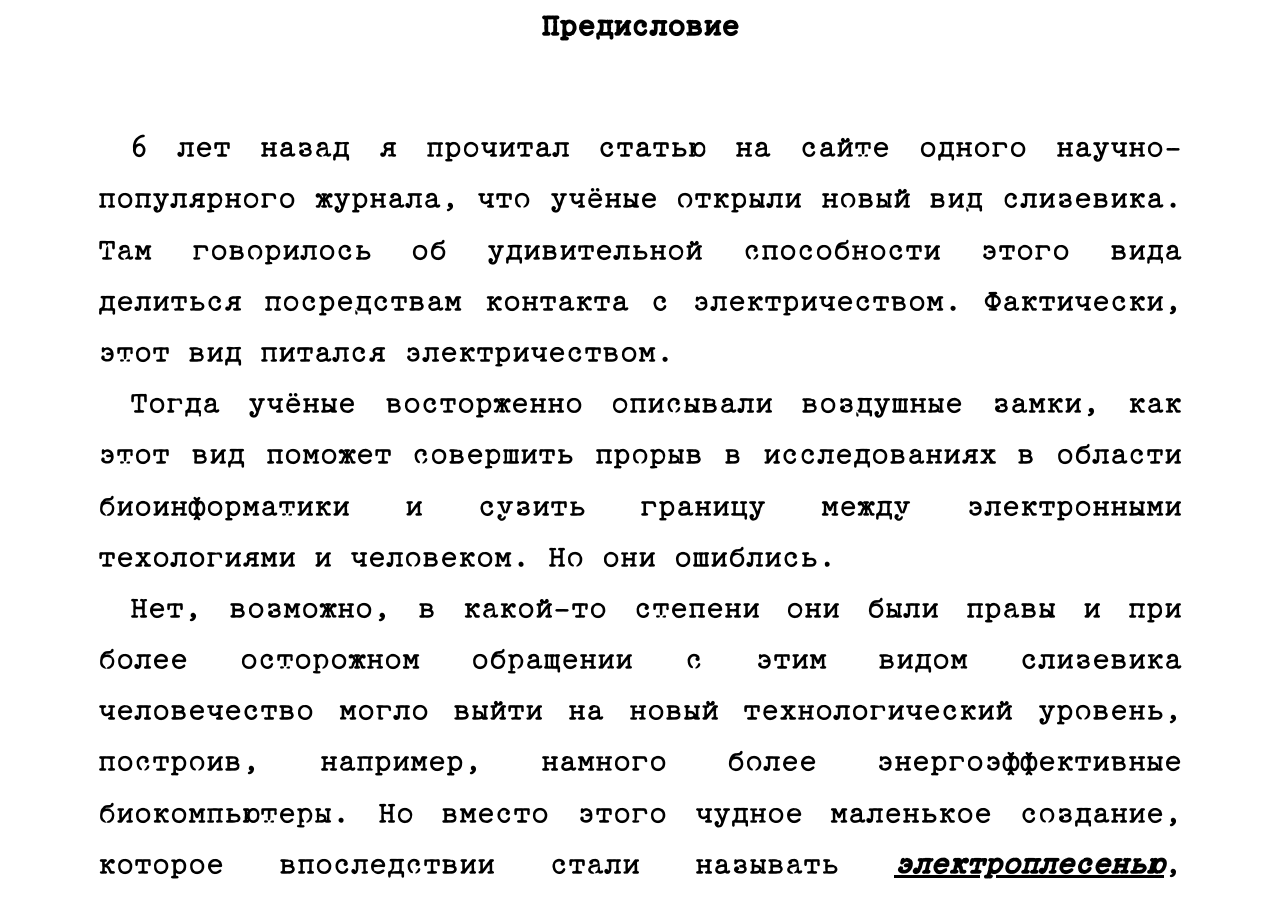
==== index.html @ 7420e1eb "add base web page && add foreword" ====
<head>
  <link rel="stylesheet" href="styles.css">
</head>
<body>
  <header>
  </header> 

  <div align="center">
    <iframe src="./chapters/0_foreword.html" ></iframe>
  </div>

  <footer></footer>
</body>
---- styles.css ----
@font-face {
  font-family: 'TT2020';
  src: url('./fonts/TT2020Font/TT2020StyleE-Regular.ttf') format('truetype');
  font-weight: normal;
  font-style: normal;
  font-display: swap;
}

iframe {
  border: none;
  width: 100%;
  max-width: 1100px;
  height: 100%;
  margin: 0 auto;   
  
}

#content {
  font-family: 'TT2020', sans-serif;
}

h1, h2, h3 {
  text-align: center;
}

p {
  font-size: clamp(1rem, 2.5vw + 0.5rem, 2rem);
  text-align: justify;
  hyphens: auto;
  white-space: pre-line;
  line-height: 1.6;
}

a {
  color: black;
  font-weight: bolder; 
  font-style: italic;
  
}
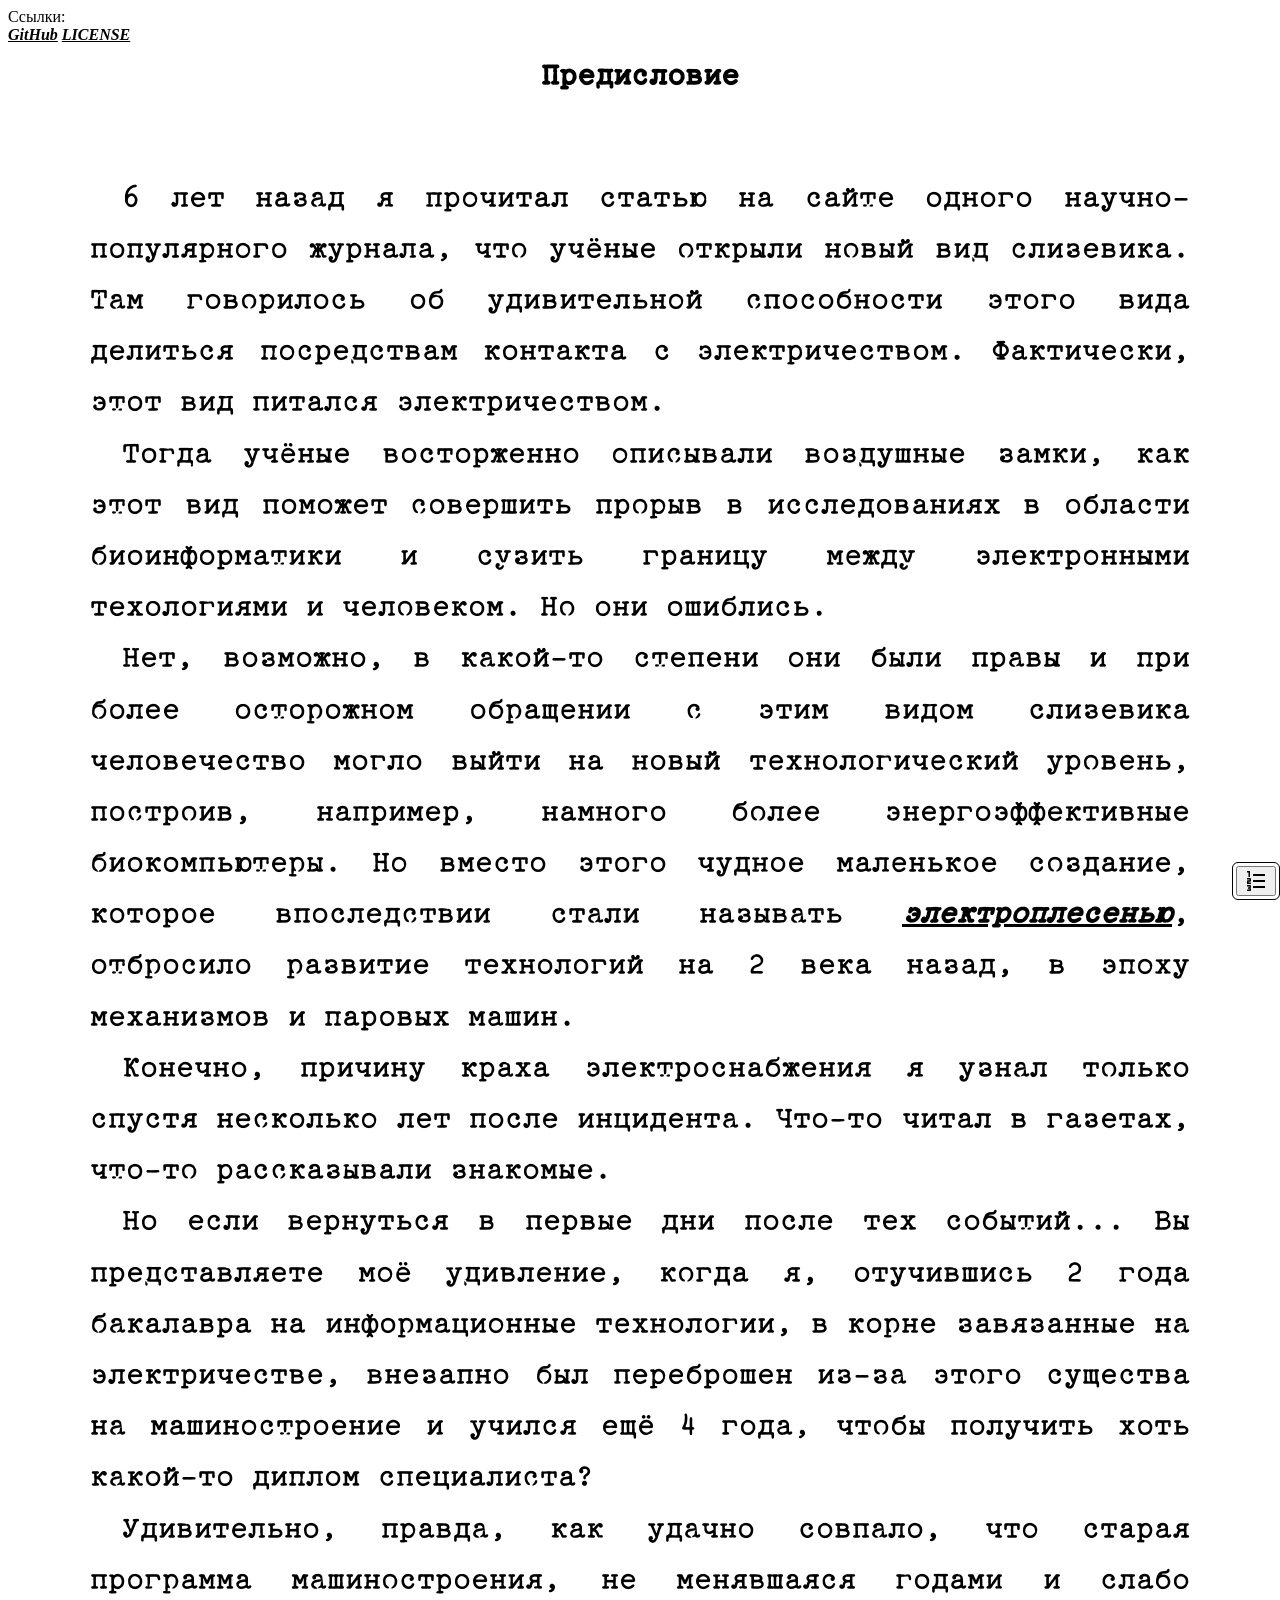
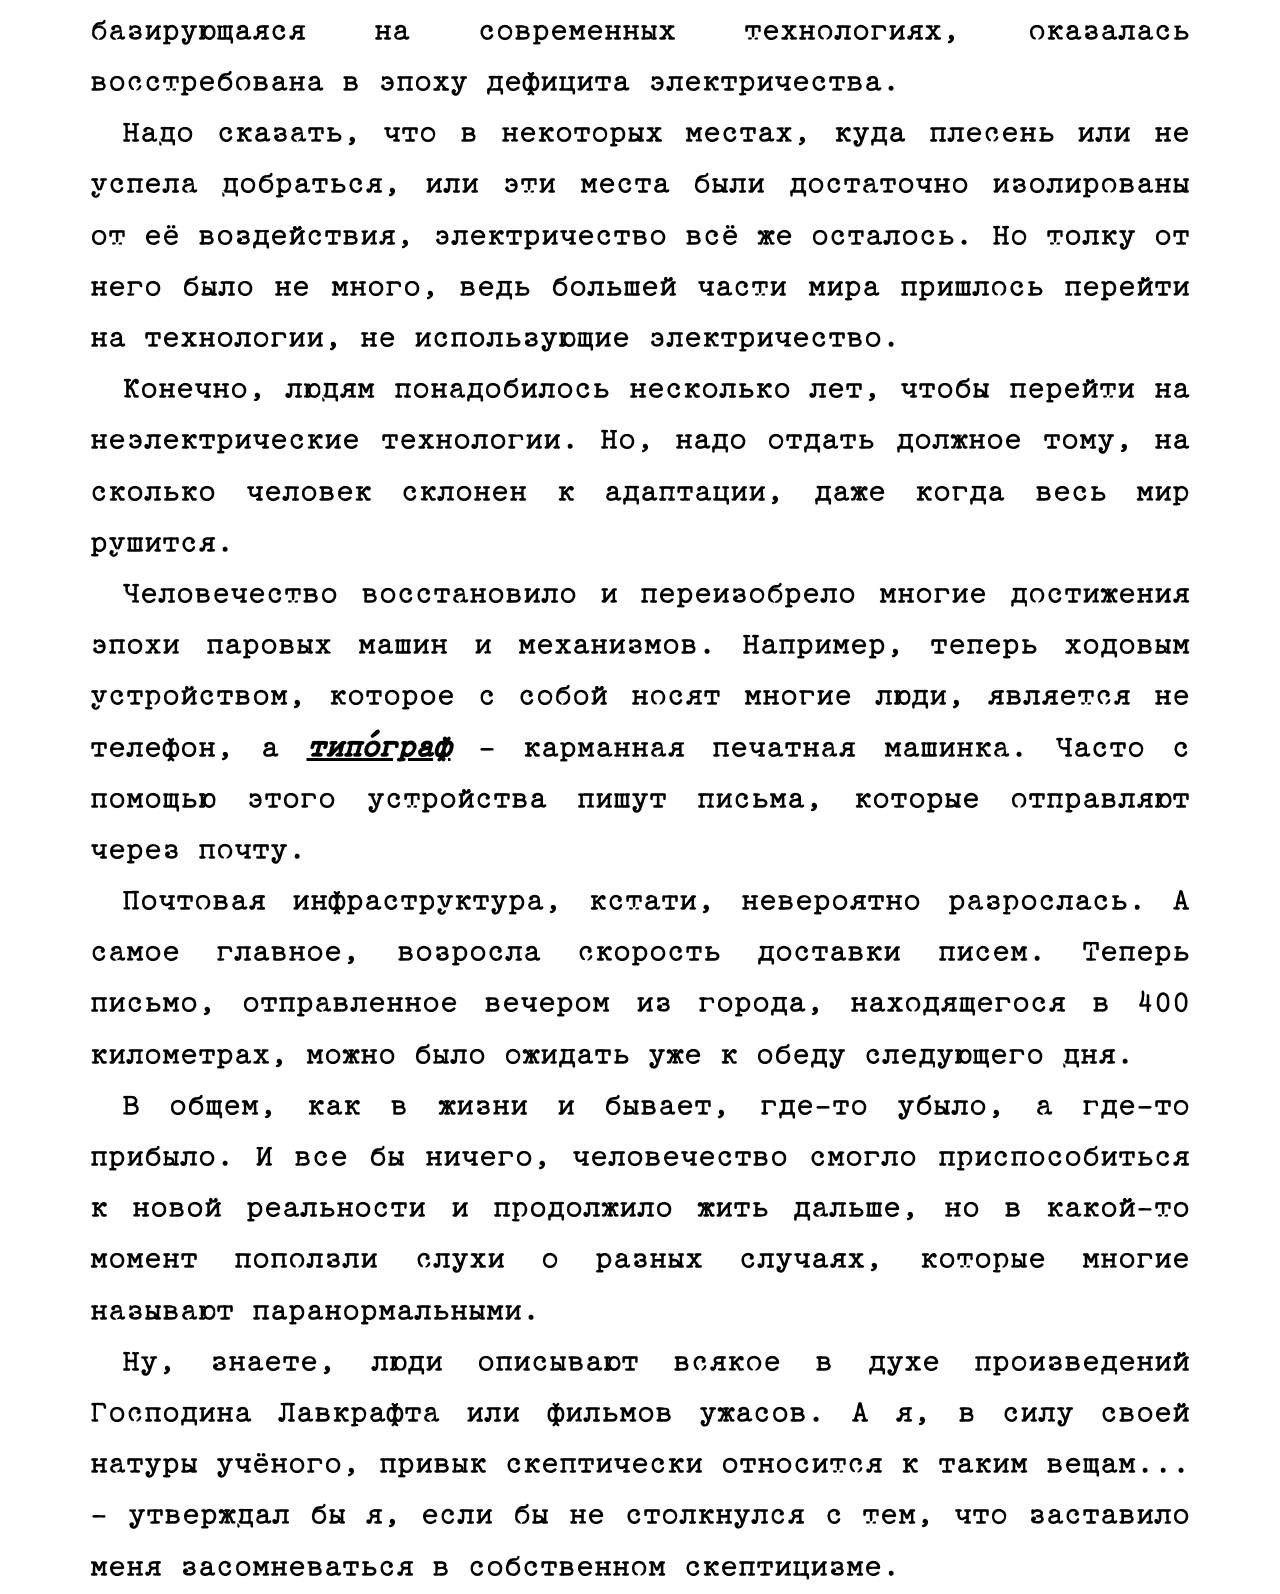
==== commit 47bb1ad6: "add chapters selector && refactor chapters rendering" ====
--- a/index.html
+++ b/index.html
@@ -2,12 +2,68 @@
   <link rel="stylesheet" href="styles.css">
 </head>
 <body>
-  <header>
-  </header> 
 
-  <div align="center">
-    <iframe src="./chapters/0_foreword.html" ></iframe>
+
+  <div id="footer">
+    <div>Ссылки:</div>
+    <a href="https://github.com/gl4ssh0use/FOXWORLD">GitHub</a>
+    <a href="https://raw.githubusercontent.com/gl4ssh0use/FOXWORLD/7420e1eb919ae281d5db7da30fc02fc0d4f9ce8f/LICENSE">LICENSE</a>
   </div>
 
-  <footer></footer>
+  <div id = "chapters_block">
+    <div id = "chapters_picker">
+      <h2>Главы:</h2>
+    </div>
+    <button id = "chapters_picker_activator" onClick="useChaptersPicker()">
+      <svg xmlns="http://www.w3.org/2000/svg" viewBox="0 0 24 24" height="24px" width="24px" fill="#000000"><path d="M3,22V20.5H5.5V19.75H4v-1.5H5.5V17.5H3V16H6q0.43,0 0.71,0.29T7,17v1q0,0.43-0.29,0.71T6,19q0.43,0 0.71,0.29T7,20v1q0,0.43-0.29,0.71T6,22H3Zm0-7V12.25q0-0.43 0.29-0.71T4,11.25H5.5V10.5H3V9H6Q6.43,9 6.71,9.29T7,10v1.75q0,0.42-0.29,0.71T6,12.75H4.5V13.5H7V15H3ZM4.5,8V3.5H3V2H6V8H4.5ZM9,19V17H21v2H9Zm0-6V11H21v2H9ZM9,7V5H21V7H9Z"/></svg>
+    </button>
+  </div>
+
+  <div align="center" id = "content">
+  </div>
+
+
+  <script>
+    const chapters_picker = document.getElementById("chapters_picker")
+
+    const CHAPTERS_STORE = "./stores/chapters.txt";
+    const CHAPTERS_FOLDER = "./chapters/";
+
+    loadChapter("0_foreword.html");
+
+    fetch(CHAPTERS_STORE)
+      .then(res => res.text())
+      .then(text => {
+        const chapters = text.split("\n");
+        for (const chapter of chapters) {
+          if (chapter) {
+            chapter_element = document.createElement("button");
+            chapter_element.textContent = chapter.replace(".html", "");
+            chapter_element.addEventListener("click", () => loadChapter(chapter));
+            chapter_element.className = "chapter_element";
+            chapters_picker.appendChild(chapter_element);
+          }
+        }
+      })
+
+    function useChaptersPicker() {
+      const chapters_picker = document.getElementById("chapters_picker");
+      const is_hidden = window.getComputedStyle(chapters_picker).display;
+
+      chapters_picker.style.display = is_hidden === "none" ? "flex" : "none";
+    }
+
+    function loadChapter(page) {
+      fetch(CHAPTERS_FOLDER + page)
+        .then(response => response.text())
+        .then(html => {
+          const parser = new DOMParser();
+          const doc = parser.parseFromString(html, 'text/html');
+          document.getElementById("content").innerHTML = doc.getElementById("content").innerHTML;
+          document.getElementById("footer").style.display = "block";
+        });
+    }
+
+  </script>
+
 </body>
--- a/styles.css
+++ b/styles.css
@@ -6,17 +6,44 @@
   font-display: swap;
 }
 
-iframe {
+#chapters_block {
+  position: fixed;
+  right: 0;
+  bottom: 0;
+  display: flex;
+  flex-direction: column;
+  justify-content: center;
+  border: 1px solid black;
+  border-radius: 6px;
+  padding: 3px;
+  background-color: white;
+}
+
+#chapters_picker {
+  display: none;
+  flex-direction: column;
+  text-align: center;
+
+}
+
+.chapter_element {
+  border-top: 1px solid black;
+  border-bottom: 1px solid black;
+  border-left: none;
+  border-right: none;
+  background-color: white;
+  margin: 2px;
+}
+
+
+#content {
+  font-family: 'TT2020', sans-serif;
   border: none;
   width: 100%;
   max-width: 1100px;
   height: 100%;
   margin: 0 auto;   
-  
-}
-
-#content {
-  font-family: 'TT2020', sans-serif;
+  flex: 1;
 }
 
 h1, h2, h3 {
@@ -35,5 +62,4 @@
   color: black;
   font-weight: bolder; 
   font-style: italic;
-  
 }
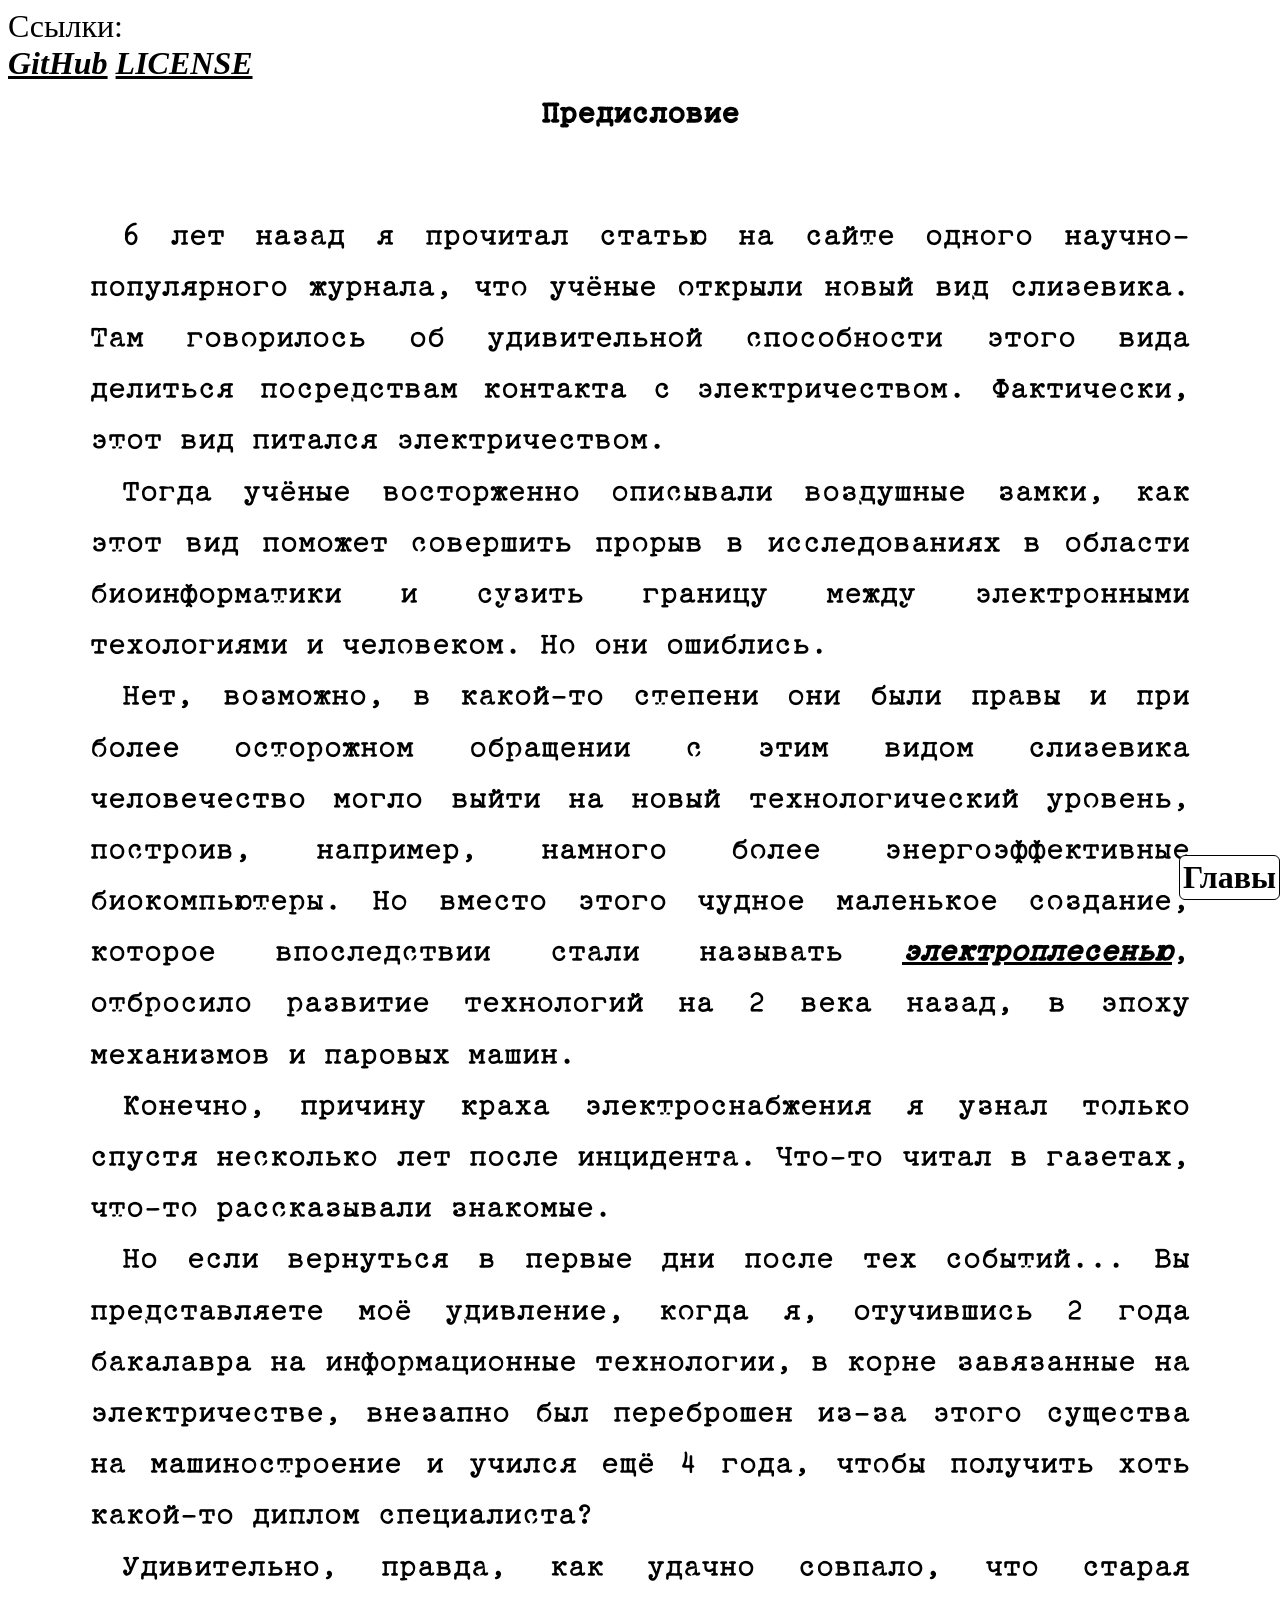
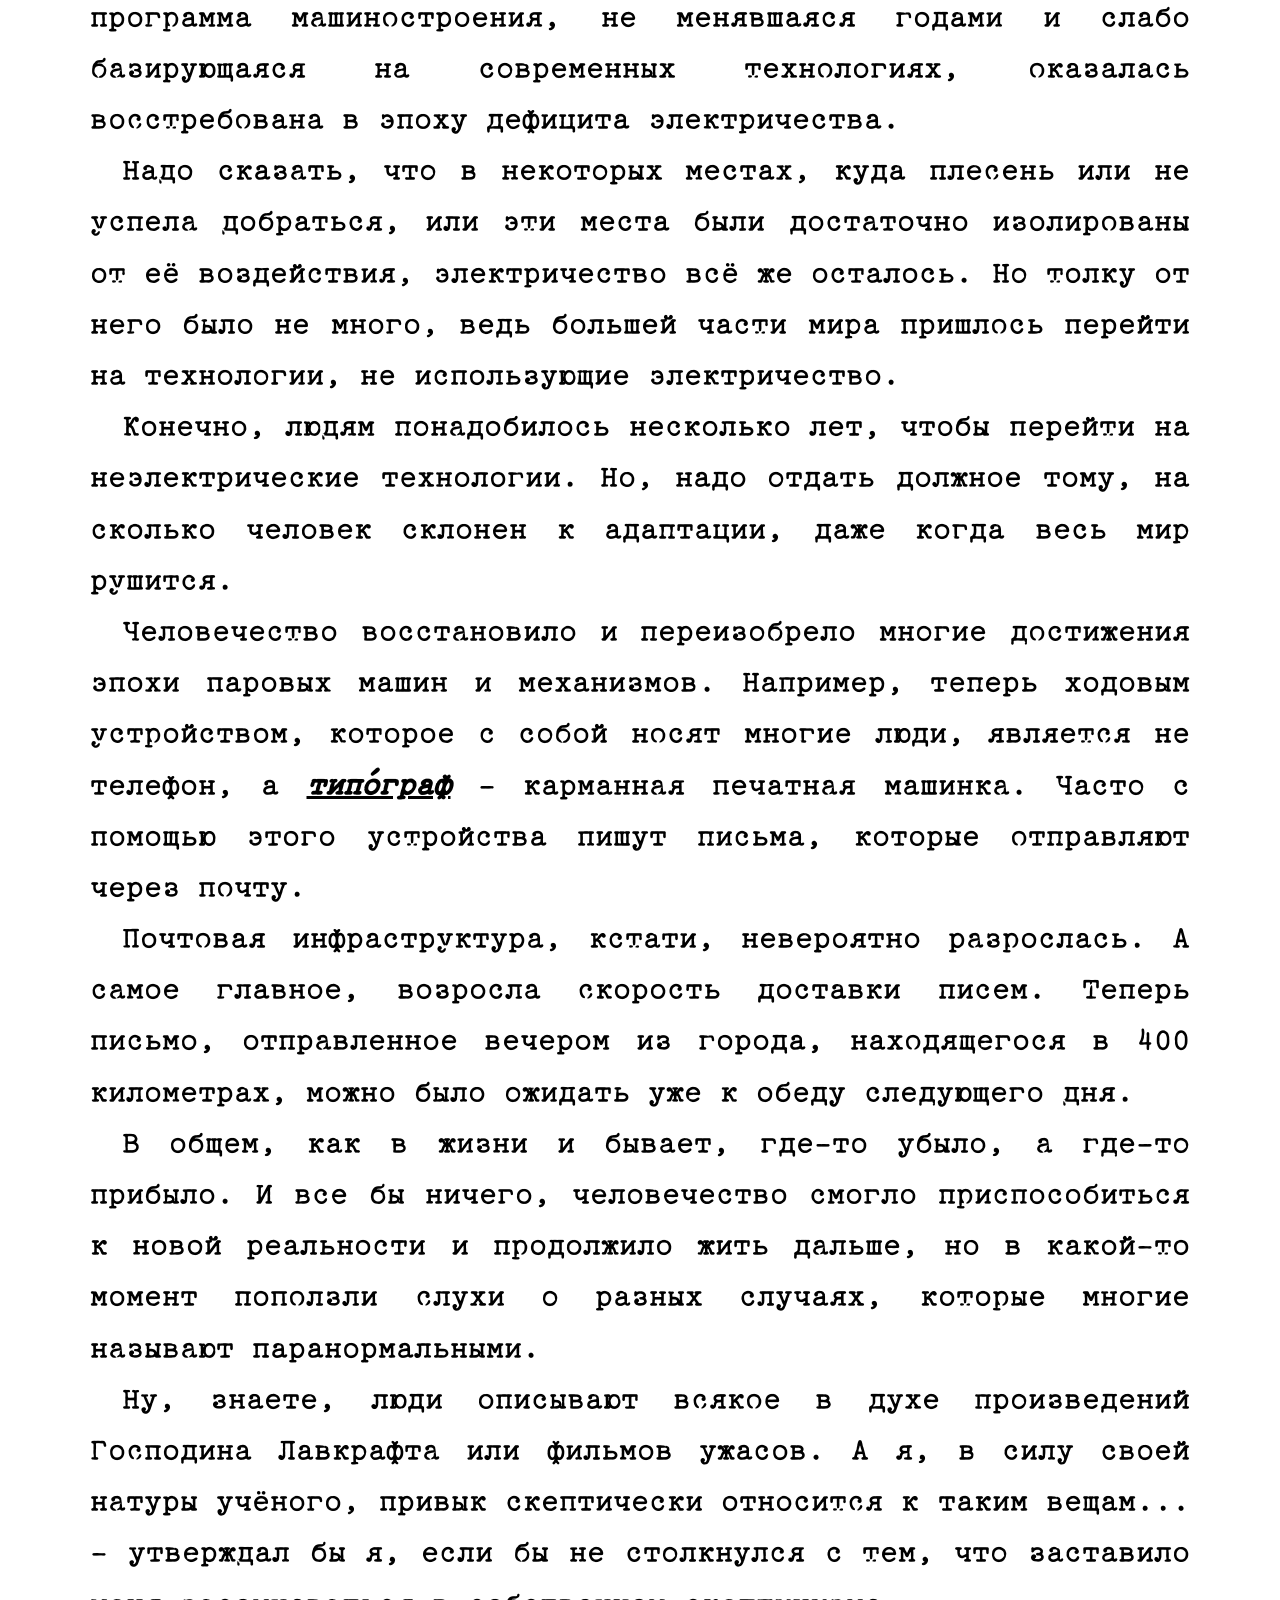
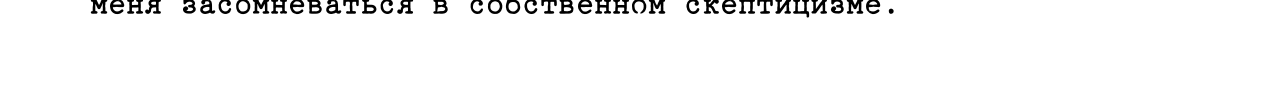
==== commit b83f06e6: "refactor adaptive tweaks with chapters picker and links" ====
--- a/index.html
+++ b/index.html
@@ -4,7 +4,7 @@
 <body>
 
 
-  <div id="footer">
+  <div id="header">
     <div>Ссылки:</div>
     <a href="https://github.com/gl4ssh0use/FOXWORLD">GitHub</a>
     <a href="https://raw.githubusercontent.com/gl4ssh0use/FOXWORLD/7420e1eb919ae281d5db7da30fc02fc0d4f9ce8f/LICENSE">LICENSE</a>
@@ -12,11 +12,10 @@
 
   <div id = "chapters_block">
     <div id = "chapters_picker">
-      <h2>Главы:</h2>
     </div>
-    <button id = "chapters_picker_activator" onClick="useChaptersPicker()">
-      <svg xmlns="http://www.w3.org/2000/svg" viewBox="0 0 24 24" height="24px" width="24px" fill="#000000"><path d="M3,22V20.5H5.5V19.75H4v-1.5H5.5V17.5H3V16H6q0.43,0 0.71,0.29T7,17v1q0,0.43-0.29,0.71T6,19q0.43,0 0.71,0.29T7,20v1q0,0.43-0.29,0.71T6,22H3Zm0-7V12.25q0-0.43 0.29-0.71T4,11.25H5.5V10.5H3V9H6Q6.43,9 6.71,9.29T7,10v1.75q0,0.42-0.29,0.71T6,12.75H4.5V13.5H7V15H3ZM4.5,8V3.5H3V2H6V8H4.5ZM9,19V17H21v2H9Zm0-6V11H21v2H9ZM9,7V5H21V7H9Z"/></svg>
-    </button>
+    <div id = "chapters_picker_activator" onClick="useChaptersPicker()">
+      <b>Главы</b>
+    </div>
   </div>
 
   <div align="center" id = "content">
@@ -37,7 +36,7 @@
         const chapters = text.split("\n");
         for (const chapter of chapters) {
           if (chapter) {
-            chapter_element = document.createElement("button");
+            chapter_element = document.createElement("div");
             chapter_element.textContent = chapter.replace(".html", "");
             chapter_element.addEventListener("click", () => loadChapter(chapter));
             chapter_element.className = "chapter_element";
@@ -59,8 +58,7 @@
         .then(html => {
           const parser = new DOMParser();
           const doc = parser.parseFromString(html, 'text/html');
-          document.getElementById("content").innerHTML = doc.getElementById("content").innerHTML;
-          document.getElementById("footer").style.display = "block";
+          document.getElementById("content").innerHTML = doc.getElementById("content").innerHTML + "<br>" + "<br>";
         });
     }
 
--- a/styles.css
+++ b/styles.css
@@ -7,12 +7,14 @@
 }
 
 #chapters_block {
+  font-size: clamp(1rem, 2.5vw + 0.5rem, 2rem);
   position: fixed;
   right: 0;
   bottom: 0;
   display: flex;
   flex-direction: column;
   justify-content: center;
+  text-align: center;
   border: 1px solid black;
   border-radius: 6px;
   padding: 3px;
@@ -34,7 +36,6 @@
   background-color: white;
   margin: 2px;
 }
-
 
 #content {
   font-family: 'TT2020', sans-serif;
@@ -63,3 +64,7 @@
   font-weight: bolder; 
   font-style: italic;
 }
+
+#header {
+  font-size: clamp(1rem, 2.5vw + 0.5rem, 2rem);
+}
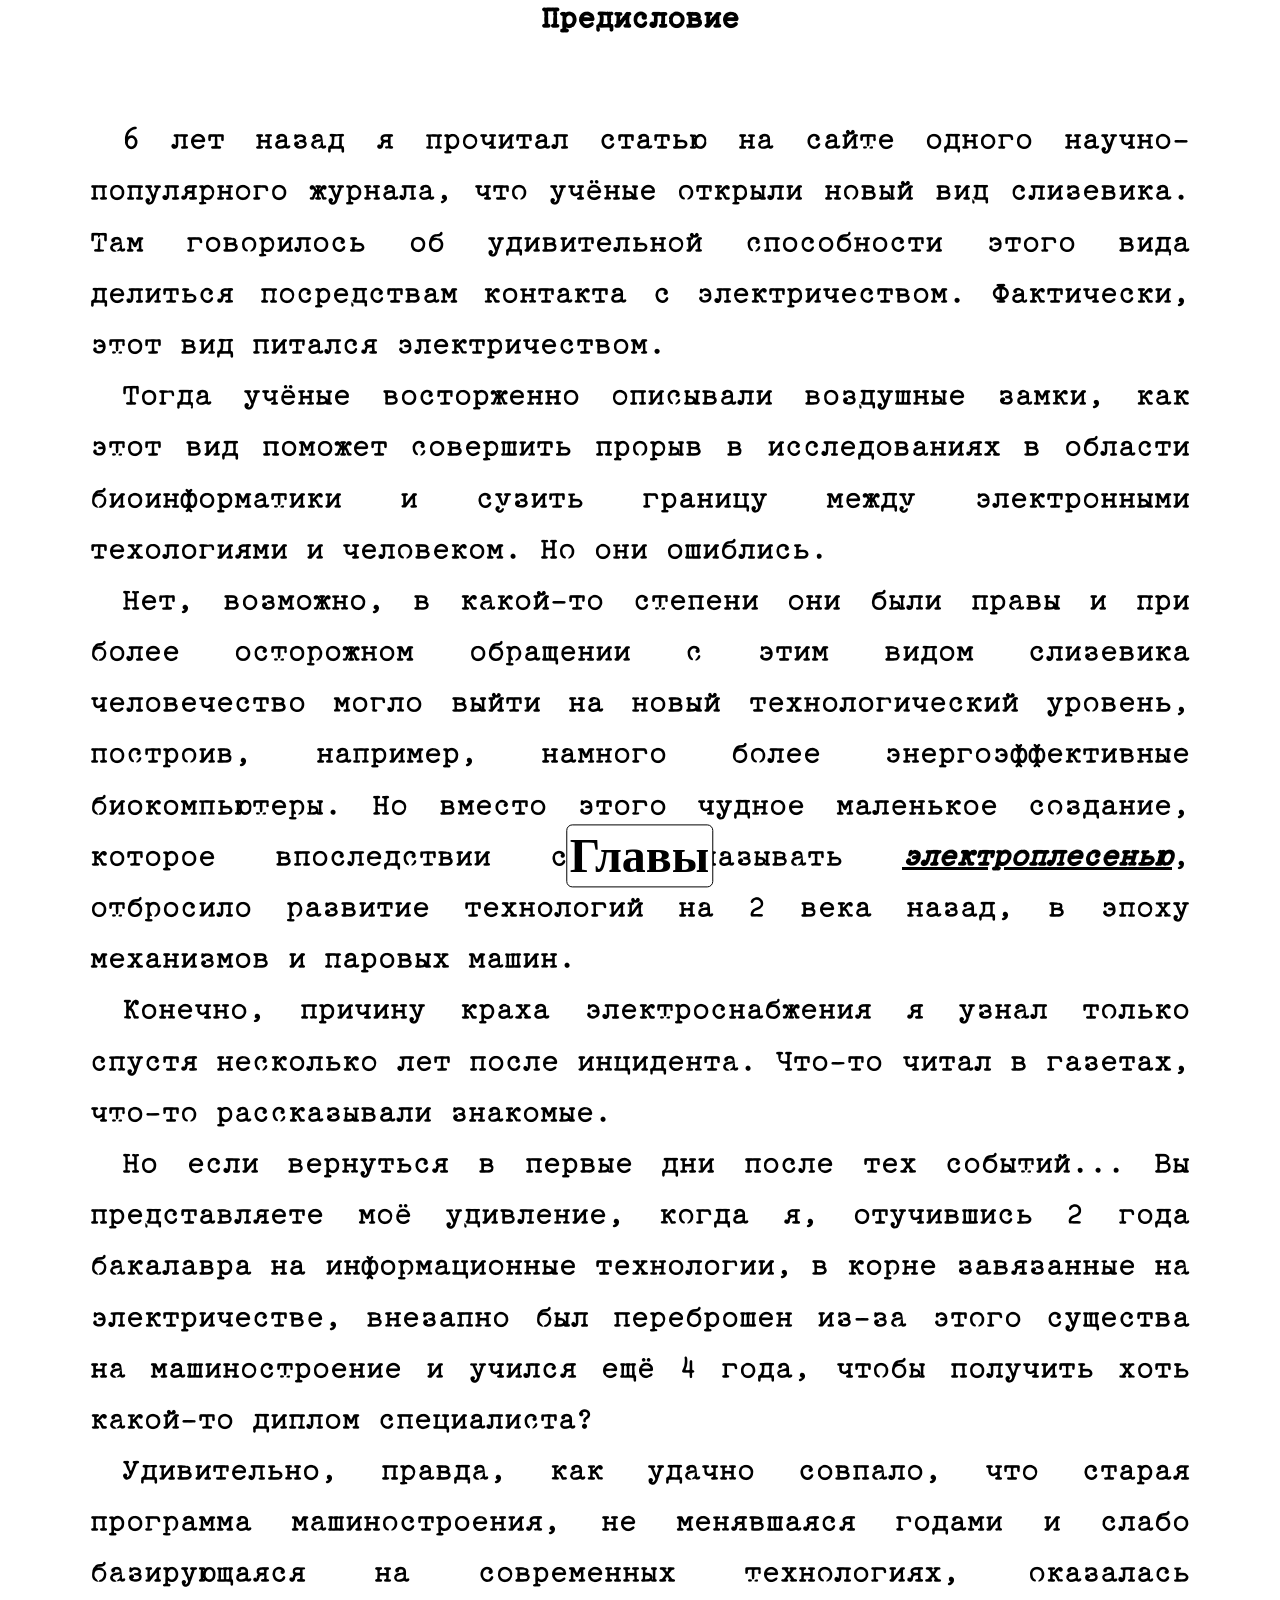
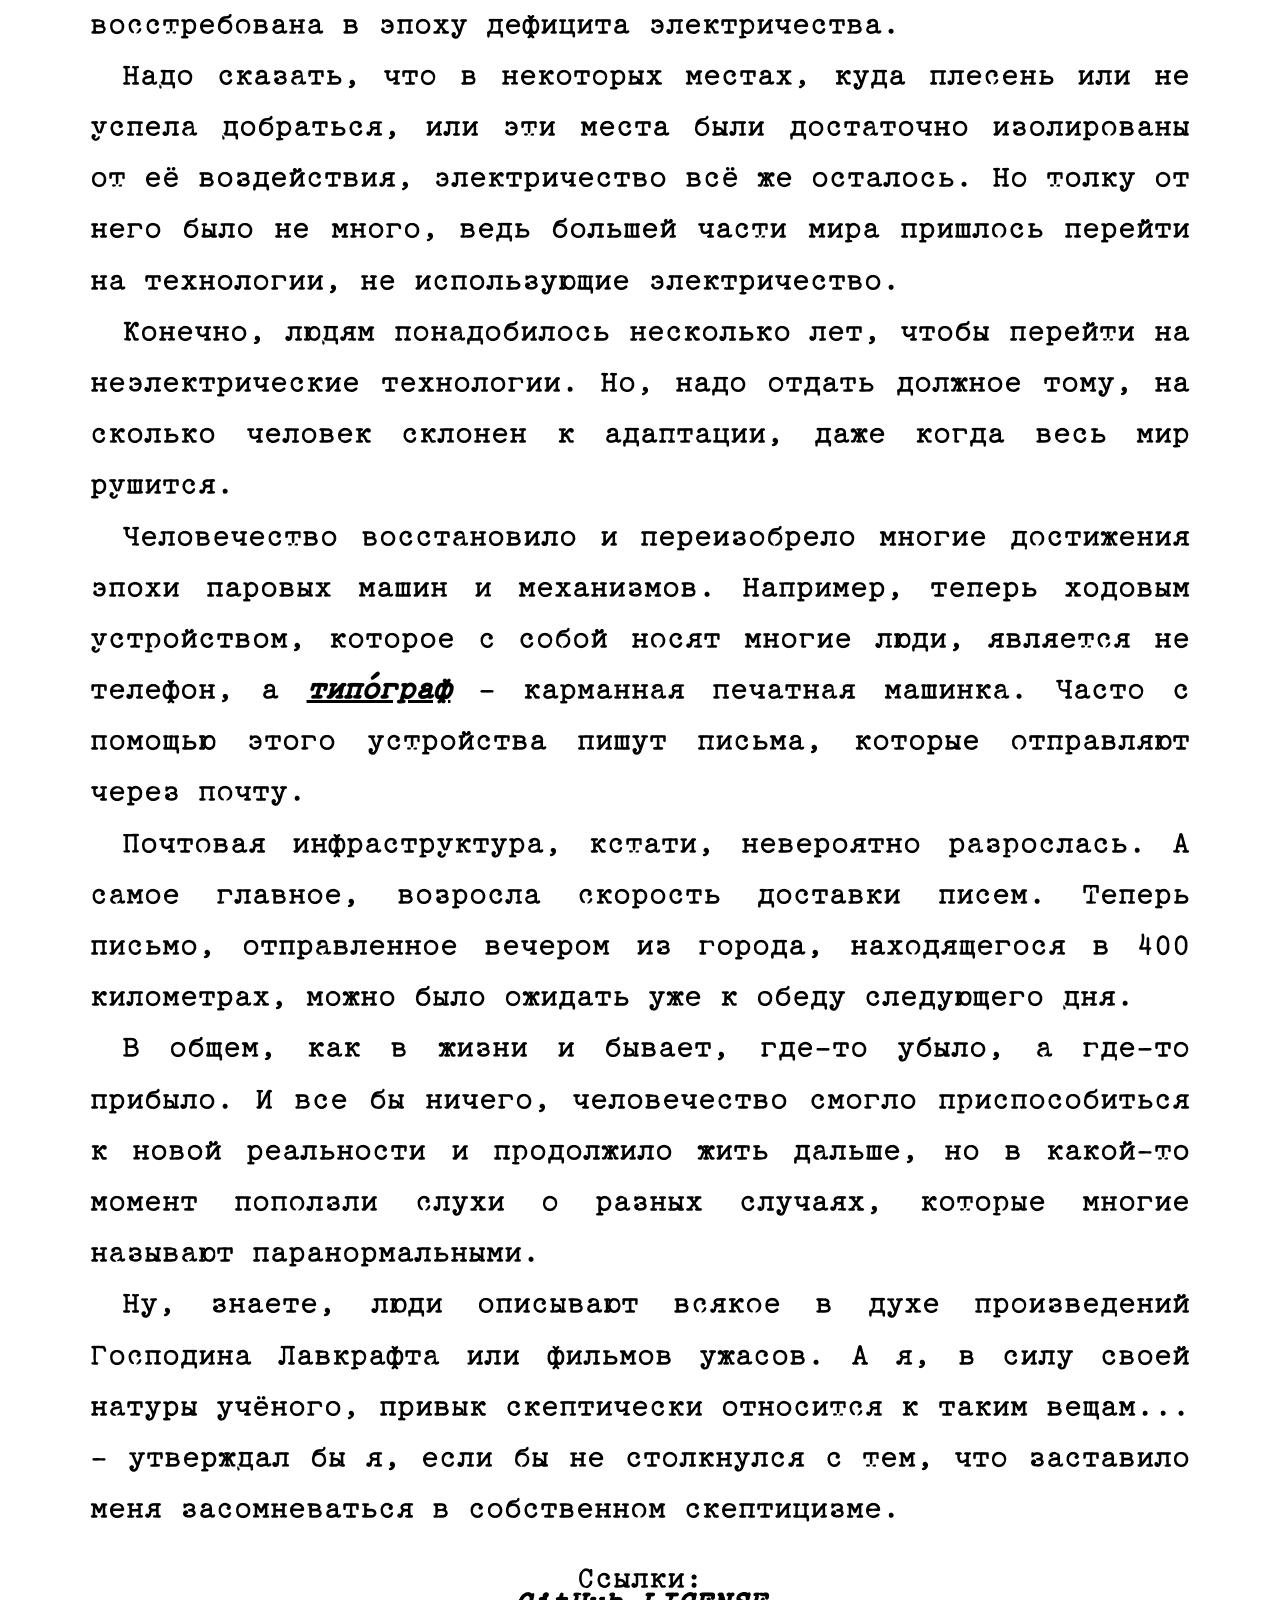
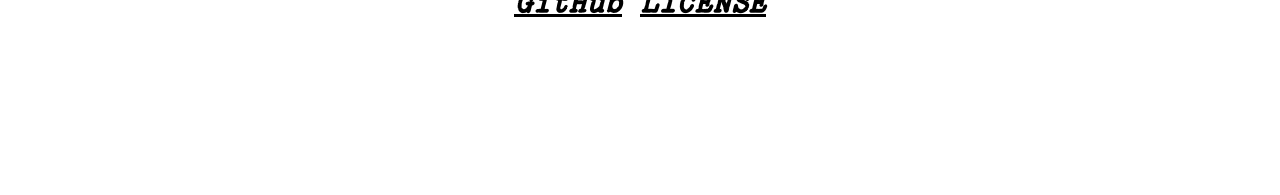
==== commit dbb7bef5: "init website" ====
--- a/index.html
+++ b/index.html
@@ -1,14 +1,7 @@
-<head>
-  <link rel="stylesheet" href="styles.css">
+<head> <link rel="stylesheet" href="styles.css">
+  <meta charset="UTF-8">
 </head>
 <body>
-
-
-  <div id="header">
-    <div>Ссылки:</div>
-    <a href="https://github.com/gl4ssh0use/FOXWORLD">GitHub</a>
-    <a href="https://raw.githubusercontent.com/gl4ssh0use/FOXWORLD/7420e1eb919ae281d5db7da30fc02fc0d4f9ce8f/LICENSE">LICENSE</a>
-  </div>
 
   <div id = "chapters_block">
     <div id = "chapters_picker">
@@ -18,17 +11,75 @@
     </div>
   </div>
 
-  <div align="center" id = "content">
+  <div align="center" id = "content" lang="ru">
   </div>
 
+  <svg width="0" height="0" style="position: absolute; pointer-events: none;" aria-hidden="true">
+    <defs>
+    <filter id="bad-print-filter" x="0%" y="0%" width="100%" height="100%" color-interpolation-filters="sRGB">
+    <feTurbulence type="fractalNoise" baseFrequency="0.0015" numOctaves="3" seed="17" result="blotches" />
+    <feTurbulence type="fractalNoise" baseFrequency="0.76" numOctaves="2" seed="83" result="grain" />
+
+    <feColorMatrix
+        type="matrix"
+        in="blotches"
+        result="blotchesGray"
+        values="
+                0.3 0.59 0.11 0 0
+                0.3 0.59 0.11 0 0
+                0.3 0.59 0.11 0 0
+                0   0    0    0 1
+                "
+        />
+    <feColorMatrix
+        type="matrix"
+        in="grain"
+        result="grainGray"
+        values="
+                0.3 0.59 0.11 0 0
+                0.3 0.59 0.11 0 0
+                0.3 0.59 0.11 0 0
+                0   0    0    0 1
+                "
+        />
+
+    <feBlend mode="multiply" in="blotchesGray" in2="grainGray" result="combined" />
+
+    <feColorMatrix
+        type="matrix"
+        in="combined"
+        result="alphaRaw"
+        values="
+                0 0 0 0 1
+                0 0 0 0 1
+                0 0 0 0 1
+                1 0 0 0 0
+                "
+        />
+
+    <feComponentTransfer in="alphaRaw" result="noiseMask">
+    <feFuncA type="table" tableValues="0 0.15 0.85 1 1 1 1" />
+    </feComponentTransfer>
+
+    <feComposite in="SourceGraphic" in2="noiseMask" operator="in" />
+    </filter>
+    </defs>
+  </svg>
 
   <script>
     const chapters_picker = document.getElementById("chapters_picker")
 
     const CHAPTERS_STORE = "./stores/chapters.txt";
     const CHAPTERS_FOLDER = "./chapters/";
-
-    loadChapter("0_foreword.html");
+    var scroll_position_key = "";
+    
+    const chapter_from_url = getChapterFromUrl();
+    if (chapter_from_url) {
+      loadChapter(chapter_from_url);
+    }
+    else {
+      loadChapter("0_foreword.html");
+    }
 
     fetch(CHAPTERS_STORE)
       .then(res => res.text())
@@ -43,7 +94,19 @@
             chapters_picker.appendChild(chapter_element);
           }
         }
-      })
+      });
+
+    (function () {
+
+      let timeout;
+
+      window.addEventListener("scroll", () => {
+        clearTimeout(timeout);
+        timeout = setTimeout(() => {
+          localStorage.setItem(scroll_position_key, window.scrollY);
+        }, 500);
+      }, {passive: true});
+    })();
 
     function useChaptersPicker() {
       const chapters_picker = document.getElementById("chapters_picker");
@@ -52,14 +115,53 @@
       chapters_picker.style.display = is_hidden === "none" ? "flex" : "none";
     }
 
-    function loadChapter(page) {
-      fetch(CHAPTERS_FOLDER + page)
+    function loadChapter(page_name) {
+      putChapterInUrl(page_name);
+      scroll_position_key = "scroll_pos_" + page_name;
+      fetch(CHAPTERS_FOLDER + page_name)
         .then(response => response.text())
         .then(html => {
           const parser = new DOMParser();
           const doc = parser.parseFromString(html, 'text/html');
-          document.getElementById("content").innerHTML = doc.getElementById("content").innerHTML + "<br>" + "<br>";
+          document.getElementById("content").innerHTML = doc.getElementById("content").innerHTML;
+        })
+        .then(() => {
+          const savedPosition = localStorage.getItem(scroll_position_key);
+          addFooter();
+          if (savedPosition)
+            scrollPage(savedPosition);
+          else
+            scrollPage(0);
         });
+    }
+
+    function putChapterInUrl(page_name) {
+      const url = new URL(window.location.href);
+      url.searchParams.set('page_name', page_name);
+      window.history.replaceState({}, '', url);
+    }
+
+    function getChapterFromUrl() {
+      const url = new URL(window.location.href);
+      const page_name = url.searchParams.get("page_name");
+
+      return page_name
+    }
+
+    function addFooter() {
+      footer_element = document.createElement("div");
+      footer_element.id = "footer";
+      footer_element.innerHTML = "<div>Ссылки:</div> <a href='https://github.com/gl4ssh0use/FOXWORLD'>GitHub</a> <a href='https://raw.githubusercontent.com/gl4ssh0use/FOXWORLD/7420e1eb919ae281d5db7da30fc02fc0d4f9ce8f/LICENSE'>LICENSE</a><div id='whitespace'></div>";
+      document.getElementById("content").appendChild(footer_element); 
+    }
+
+    function scrollPage(position) {
+      setTimeout(() => {
+        window.scrollTo({
+          top: position,
+          behavior: "smooth"
+        });
+      }, 300);
     }
 
   </script>
--- a/styles.css
+++ b/styles.css
@@ -7,9 +7,10 @@
 }
 
 #chapters_block {
-  font-size: clamp(1rem, 2.5vw + 0.5rem, 2rem);
+  font-size: clamp(2rem, 2.5vw + 3rem, 3rem);
   position: fixed;
-  right: 0;
+  left: 50%;
+  transform: translate(-50%, -20%);
   bottom: 0;
   display: flex;
   flex-direction: column;
@@ -65,6 +66,26 @@
   font-style: italic;
 }
 
-#header {
+.photo {
+  display: flex;
+  justify-content: center;
+}
+
+img {
+  width: 80%;
+  height: auto;
+}
+
+.bad-print-img {
+  display: block;
+  max-width: 100%;
+  filter: url(#bad-print-filter);
+}
+
+#footer {
   font-size: clamp(1rem, 2.5vw + 0.5rem, 2rem);
 }
+
+#whitespace {
+  height: 20%;
+}
